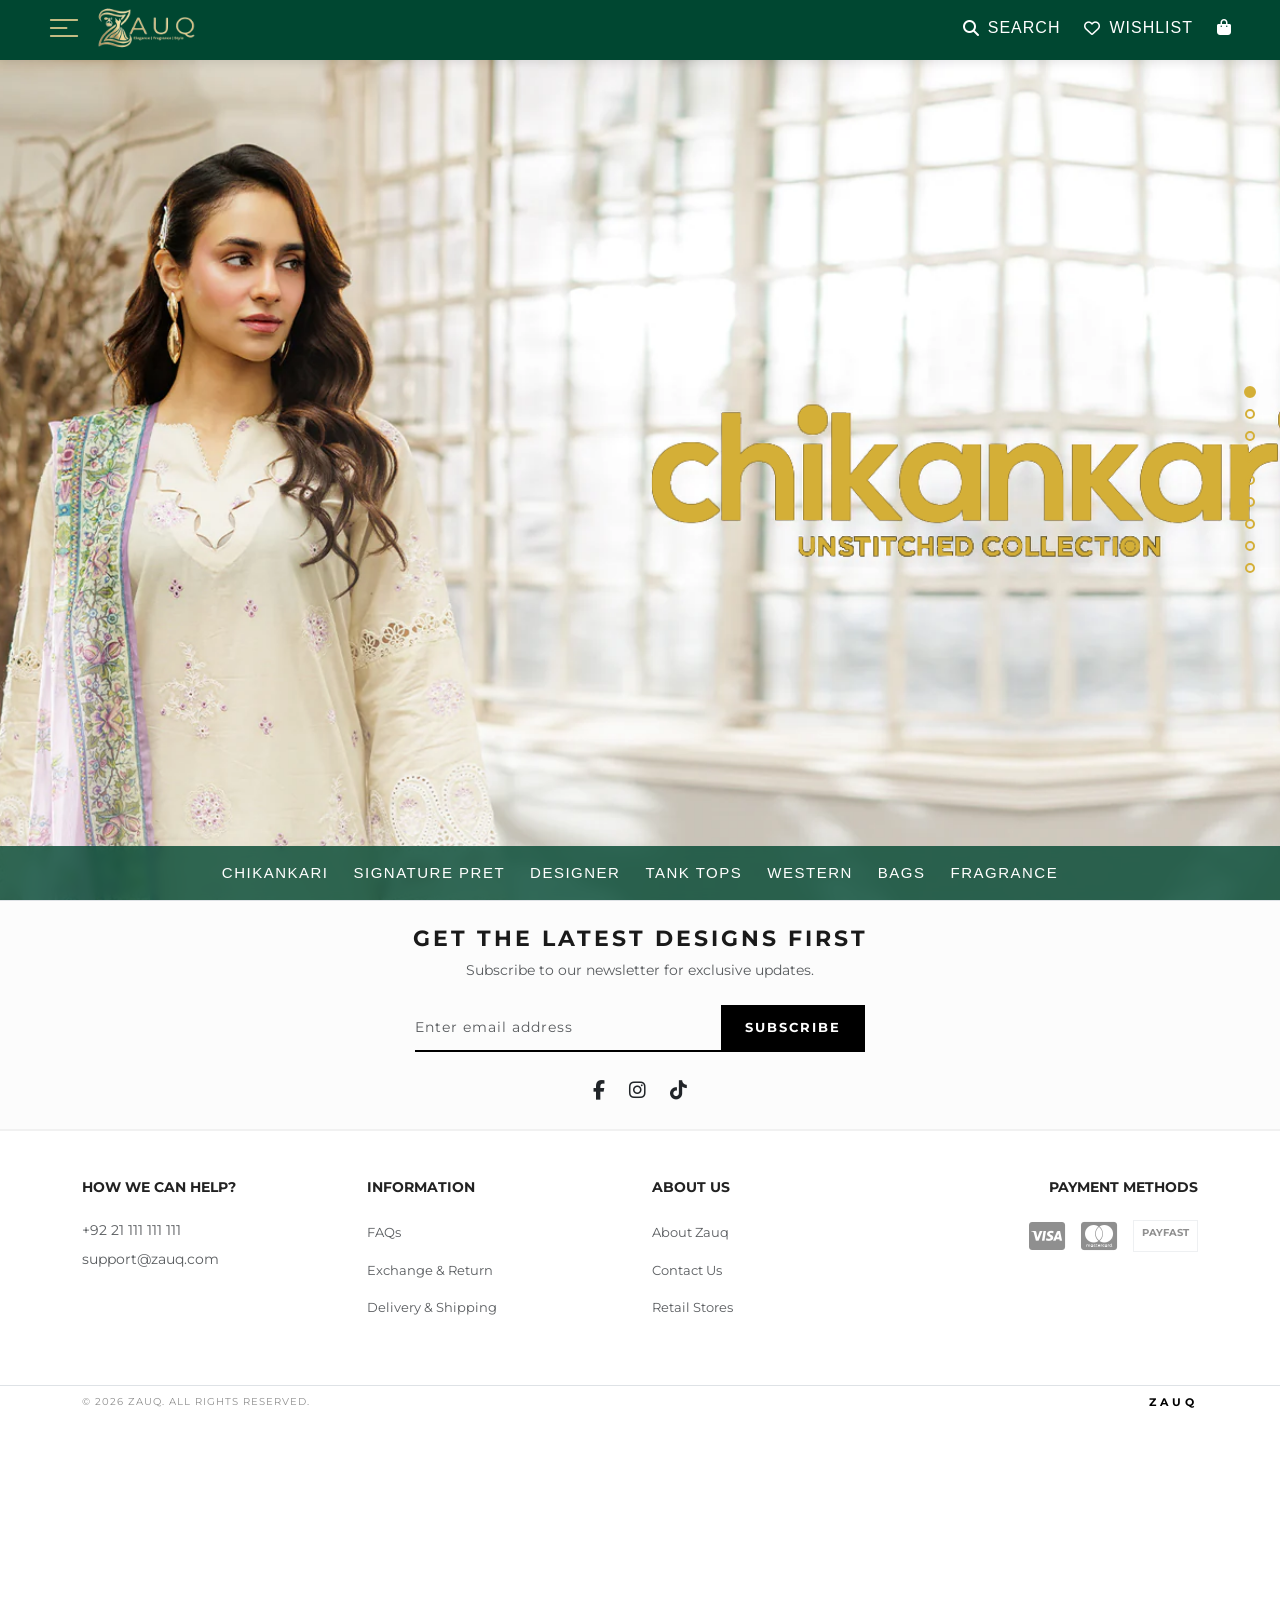
==== index.html @ 44a51583 "first commit" ====
<!doctype html>
<html lang="en">
  <head>
    <meta charset="UTF-8" />
    <meta name="viewport" content="width=device-width, initial-scale=1.0" />
    <title>Zauq - Luxury E-Store</title>
    <!-- Fonts & Icons -->
    <link
      rel="stylesheet"
      href="https://cdnjs.cloudflare.com/ajax/libs/font-awesome/6.4.0/css/all.min.css"
    />
    <link
      href="https://fonts.googleapis.com/css2?family=Montserrat:wght@400;600;700&display=swap"
      rel="stylesheet"
    />
    <link
      href="https://cdn.jsdelivr.net/npm/bootstrap@5.0.2/dist/css/bootstrap.min.css"
      rel="stylesheet"
    />
    <link rel="stylesheet" href="style.css" />
  </head>
  <body>
    <!-- ....................header -->
    <header class="zauq-header sticky-top">
      <nav class="navbar p-0">
        <div
          class="container-fluid px-lg-5 d-flex justify-content-between align-items-center"
        >
          <div class="d-flex align-items-center">
            <img
              src="assets/menu (1).png"
              alt="Menu"
              class="me-3 cursor-pointer menu-icon iconM"
              data-bs-toggle="offcanvas"
              data-bs-target="#zauqSidebar"
              aria-controls="zauqSidebar"
            />
            <a
              class="navbar-brand m-0"
              href="javascript:void(0)"
              onclick="home()"
            >
              <img src="assets/logoo.png" alt="Zauq Logo" class="header-logo" />
            </a>
          </div>
          <div class="d-flex align-items-center gap-4">
            <a
              href="javascript:void(0)"
              class="text-decoration-none"
              onclick="searchdisplay()"
              ><div
                class="header-action-item d-none d-md-flex align-items-center"
              >
                <i class="fa-solid fa-magnifying-glass me-2"></i>
                <span class="action-text">SEARCH</span>
              </div></a
            >
            <div class="header-action-item d-flex align-items-center">
              <i class="fa-regular fa-heart me-2"></i>
              <span class="action-text d-none d-md-inline">WISHLIST</span>
            </div>
            <div class="header-action-item">
              <i class="fa-solid fa-bag-shopping"></i>
            </div>
          </div>
        </div>
      </nav>
    </header>
    <!-- .................... offcanvas -->
    
    <div
      class="offcanvas offcanvas-start border-0"
      tabindex="-1"
      id="zauqSidebar"
      aria-labelledby="zauqSidebarLabel"
      style="width: 320px"
    >
      <div class="offcanvas-header border-bottom p-4">
        <h5
          class="offcanvas-title fw-bold text-uppercase tracking-widest"
          id="zauqSidebarLabel"
          style="letter-spacing: 2px"
        >
          ZAUQ
        </h5>
        <button
          type="button"
          class="btn-close text-reset shadow-none"
          data-bs-dismiss="offcanvas"
          aria-label="Close"
        ></button>
      </div>
      <div class="offcanvas-body p-0">
        <ul class="list-unstyled mb-0">
          <li class="border-bottom">
            <a
              href="javascript:void(0)"
              onclick="renderCatagory('chikankari')"
              class="nav-link-item"
              >CHIKANKARI</a
            >
          </li>
          <li class="border-bottom">
            <a
              href="javascript:void(0)"
              onclick="renderCatagory('signature')"
              class="nav-link-item"
              >SIGNATURE PRET</a
            >
          </li>
          <li class="border-bottom">
            <a
              href="javascript:void(0)"
              onclick="renderCatagory('designer')"
              class="nav-link-item"
              >DESIGNER</a
            >
          </li>
          <li class="border-bottom">
            <a
              href="javascript:void(0)"
              onclick="renderCatagory('tankTop')"
              class="nav-link-item"
              >TANK TOPS</a
            >
          </li>
          <li class="border-bottom">
            <a
              href="javascript:void(0)"
              onclick="renderCatagory('western')"
              class="nav-link-item"
              >WESTERN</a
            >
          </li>
          <li class="border-bottom">
            <a
              href="javascript:void(0)"
              onclick="renderCatagory('bags')"
              class="nav-link-item"
              >BAGS</a
            >
          </li>
          <li class="border-bottom">
            <a
              href="javascript:void(0)"
              onclick="renderCatagory('fragrance')"
              class="nav-link-item"
              >FRAGRANCE</a
            >
          </li>
        </ul>

        <div class="p-4 mt-4 bg-light">
          <p class="small text-muted mb-3 fw-bold">HELP & INFORMATION</p>
          <ul class="list-unstyled small">
            <li class="mb-2">
              <a href="dilivery.html" class="text-decoration-none text-dark"
                >Shipping Policy</a
              >
            </li>
            <li class="mb-2">
              <a href="exchange.html" class="text-decoration-none text-dark"
                >Returns & Exchange</a
              >
            </li>
            <li>
              <a href="contact.html" class="text-decoration-none text-dark"
                >Contact Us</a
              >
            </li>
          </ul>
        </div>
      </div>
    </div>
    <!-- ........................home -->

    <main id="zauq-main">
      <section class="hero-container" id="displayHero">
        <div class="side-bullets">
          <button class="bullet active" index="0"></button>
          <button class="bullet" index="1"></button>
          <button class="bullet" index="2"></button>
          <button class="bullet" index="3"></button>
          <button class="bullet" index="4"></button>
          <button class="bullet" index="5"></button>
          <button class="bullet" index="6"></button>
          <button class="bullet" index="7"></button>
          <button class="bullet" index="8"></button>
        </div>

        <img
          src="assets/11.png"
          id="mainHeroImg"
          class="hero-display-img"
          alt="Main Display"
        />

        <nav class="hero-bottom-nav">
          <div class="container-fluid">
            <ul class="nav-links">
              <li>
                <a
                  href="javascript:void(0)"
                  onclick="renderCatagory('chikankari')"
                  >CHIKANKARI</a
                >
              </li>
              <li>
                <a
                  href="javascript:void(0)"
                  onclick="renderCatagory('signature')"
                  >SIGNATURE PRET</a
                >
              </li>
              <li>
                <a
                  href="javascript:void(0)"
                  onclick="renderCatagory('designer')"
                  >DESIGNER</a
                >
              </li>
              <li>
                <a href="javascript:void(0)" onclick="renderCatagory('tankTop')"
                  >TANK TOPS</a
                >
              </li>
              <li>
                <a href="javascript:void(0)" onclick="renderCatagory('western')"
                  >WESTERN</a
                >
              </li>
              <li>
                <a href="javascript:void(0)" onclick="renderCatagory('bags')"
                  >BAGS</a
                >
              </li>
              <li>
                <a
                  href="javascript:void(0)"
                  onclick="renderCatagory('fragrance')"
                  >FRAGRANCE</a
                >
              </li>
            </ul>
          </div>
        </nav>
      </section>

      <footer class="bg-white border-top" id="footer">
        <div class="subscribe-section py-4 border-bottom">
          <div class="container text-center">
            <h3 class="fw-bold mb-2 ls-2">GET THE LATEST DESIGNS FIRST</h3>
            <p class="text-muted small mb-4">
              Subscribe to our newsletter for exclusive updates.
            </p>
            <div
              class="subscribe-form mx-auto d-flex"
              style="max-width: 450px; border-bottom: 2px solid #000"
            >
              <input
                type="email"
                name="email"
                id="email"
                class="form-control border-0 bg-transparent rounded-0"
                placeholder="Enter email address"
              />
              <button class="btn btn-dark rounded-0 px-4 fw-bold">
                SUBSCRIBE
              </button>
            </div>
            <div
              class="social-icons d-flex justify-content-center gap-4 mt-4 text-dark"
            >
              <a href="#" class="text-dark"
                ><i class="fa-brands fa-facebook-f"></i
              ></a>
              <a href="#" class="text-dark"
                ><i class="fa-brands fa-instagram"></i
              ></a>
              <a href="#" class="text-dark"
                ><i class="fa-brands fa-tiktok"></i
              ></a>
            </div>
          </div>
        </div>

        <div class="footer-links py-5">
          <div class="container">
            <div class="row g-4">
              <div class="col-md-3">
                <h6 class="fw-bold small mb-4">HOW WE CAN HELP?</h6>
                <p class="small text-muted mb-2">+92 21 111 111 111</p>
                <p class="small text-muted">support@zauq.com</p>
              </div>
              <div class="col-md-3">
                <h6 class="fw-bold small mb-4">INFORMATION</h6>
                <ul class="list-unstyled small text-muted lh-lg">
                  <a href="faqs.html" class="text-decoration-none text-muted"
                    ><li>FAQs</li></a
                  >
                  <a
                    href="exchange.html"
                    class="text-decoration-none text-muted"
                    ><li>Exchange & Return</li></a
                  >
                  <a
                    href="dilivery.html"
                    class="text-decoration-none text-muted"
                    ><li>Delivery & Shipping</li></a
                  >
                </ul>
              </div>
              <div class="col-md-3">
                <h6 class="fw-bold small mb-4">ABOUT US</h6>
                <ul class="list-unstyled small text-muted lh-lg">
                  <a href="about.html" class="text-decoration-none text-muted"
                    ><li>About Zauq</li></a
                  >
                  <a href="contact.html" class="text-decoration-none text-muted"
                    ><li>Contact Us</li></a
                  >
                  <a
                    href="retailstore.html"
                    class="text-decoration-none text-muted"
                    ><li>Retail Stores</li></a
                  >
                </ul>
              </div>
              <div class="col-md-3 text-md-end">
                <h6 class="fw-bold small mb-4">PAYMENT METHODS</h6>
                <div
                  class="payment-methods d-flex justify-content-md-end gap-3 grayscale opacity-50"
                >
                  <i class="fa-brands fa-cc-visa fs-2"></i>
                  <i class="fa-brands fa-cc-mastercard fs-2"></i>
                  <span class="border px-2 py-1 fw-bold" style="font-size: 10px"
                    >PAYFAST</span
                  >
                </div>
              </div>
            </div>
          </div>
        </div>

        <div class="footer-bottom py-2 border-top">
          <div
            class="container d-flex justify-content-between align-items-center"
          >
            <p class="small mb-0 opacity-50">
              © 2026 ZAUQ. ALL RIGHTS RESERVED.
            </p>
            <span class="zauq-logo-footer">ZAUQ</span>
          </div>
        </div>
      </footer>
    </main>
    <!-- .................... search -->
    <div class="container mt-5" id="searchContainer">
      <div class="row g-3 mt-4 justify-content-center">
        <div class="col-md-3">
          <span class="filter-label">CATEGORY</span>
          <select
            class="form-select filter-select"
            id="categoryFilter"
          ></select>
        </div>
        <div class="col-md-3">
          <span class="filter-label">COLLECTION</span>
          <select
            class="form-select filter-select"
            id="collectionFilter"
          >
        <option value="all">All COLLECTIONS</option>
        </select>
        </div>

        <div class="col-md-3">
          <button
            class="abbtn"
            onclick="startSearch()"
            style="margin-top: 27px"
          >
            SEARCH NOW
          </button>
        </div>
      </div>

      <div class="row g-4 mt-2 px-lg-5 " id="zauqText">
        <div class="col-12 text-center py-0">
          <p class="text-muted italic opacity-50">
            Select a category or collection to discover Zauq.
          </p>
        </div>
      </div>
    </div>
    <!-- ...........................product section...................... -->
    <section id="productDisplay">
      <section class="category-nav-section py-5 bg-white" id="circleNAve">
        <div class="container-fluid px-lg-5">
          <h4 class="section-heading mb-4 text-center" id="catHeading"></h4>
          <div
            class="category-scroll-wrapper d-flex justify-content-start justify-content-md-center gap-4 pb-3 pt-2"
            id="catNavSec"
          ></div>
        </div>
      </section>
      <section class="product-grid py-5">
        <div class="container-fluid px-lg-5">
          <div class="row g-4" id="productContainer"></div>
        </div>
      </section>
    </section>
<!-- .................produtc card details -->
            <div class="container" id="productCardDetails">
    
</div>
<!-- ....................buy it now now -->
<div class="offcanvas offcanvas-end" tabindex="-1" id="checkoutSidebar" aria-labelledby="checkoutLabel" style="width: 400px;">
  <div class="offcanvas-header border-bottom p-4">
    <h5 class="offcanvas-title fw-bold tracking-widest" id="checkoutLabel">ORDER SUMMARY</h5>
    <button type="button" class="btn-close text-reset shadow-none" data-bs-dismiss="offcanvas" aria-label="Close"></button>
  </div>
  
  <div class="offcanvas-body p-4">
    <div id="checkoutItemDetails" class="mb-4">
        <div class="d-flex gap-3 bg-light p-3 border">
            <img src="" id="checkoutItemImg" style="width: 80px; height: 100px; object-fit: cover;">
            <div>
                <h6 id="checkoutItemName" class="fw-bold mb-1 small"></h6>
                <p class="small text-muted mb-1"><span id="checkoutItemSize"></span></p>
                <p class="fw-bold mb-0" id="checkoutItemPrice"></p>
            </div>
        </div>
    </div>

    <form id="quickCheckoutForm">
        <label class="fw-bold small mb-2">SHIPPING DETAILS</label>
        <input type="text" class="form-control rounded-0 mb-3" placeholder="Full Name" required>
        <input type="tel" class="form-control rounded-0 mb-3" placeholder="Phone Number" required>
        <textarea class="form-control rounded-0 mb-3" rows="3" placeholder="Complete Address" required></textarea>
        
        <select class="form-select rounded-0 mb-4">
            <option selected>Karachi</option>
            <option>Lahore</option>
            <option>Islamabad</option>
        </select>

        <div class="d-flex justify-content-between mb-2">
            <span class="text-muted small"></span>
            <span id="subtotal" class="fw-bold"></span>
        </div>

        <button type="button" onclick="confirmOreder()" class="btn btn-dark w-100 rounded-0 py-3 mt-3 fw-bold tracking-widest zauq-btn">
            CONFIRM ORDER
        </button>
    </form>
  </div>
</div>
<script src="https://cdn.jsdelivr.net/npm/sweetalert2@11"></script>
    <script
      src="https://cdn.jsdelivr.net/npm/bootstrap@5.0.2/dist/js/bootstrap.bundle.min.js"
      integrity="sha384-MrcW6ZMFYlzcLA8Nl+NtUVF0sA7MsXsP1UyJoMp4YLEuNSfAP+JcXn/tWtIaxVXM"
      crossorigin="anonymous"
    ></script>

    <script src="app.js"></script>
  </body>
</html>
---- style.css ----
:root {
  --emerald-green: #004731;
  --gold-accent: #d4af37;
  --text-white: #ffffff;
}
body{
    overflow-x: hidden;
    width: 100%;
}
body { font-family: 'Inter', sans-serif; color: #111; }
        .product-img { width: 100%; height: auto; object-fit: cover; }
        .product-title { font-family: 'Playfair Display', serif; font-size: 2.5rem; margin-bottom: 10px; }
        .price { font-size: 1.5rem; color: #bc9c6a; font-weight: 600; margin-bottom: 20px; }
        .btn-add-bag { background: #111; color: #fff; border-radius: 0; padding: 15px 30px; letter-spacing: 2px; width: 100%; }
        .btn-add-bag:hover { background: #333; color: white; }
        .breadcrumb { font-size: 0.8rem; text-transform: uppercase; letter-spacing: 1px; }
.form-select:focus{
    box-shadow: none;
    border-color: #004731;

}
/* Product Detail Specific Styles */
.breadcrumb-item + .breadcrumb-item::before {
    content: "|";
}
/* SweetAlert Custom Classes */
.swal-zauq-popup {
    border: 2px solid #004731 !important;
    border-radius: 0 !important; /* Sharp corners for luxury feel */
    padding: 2rem !important;
}

.swal-zauq-title {
    font-family: 'Montserrat', sans-serif !important;
    letter-spacing: 4px !important;
    font-weight: 700 !important;
    text-transform: uppercase;
}

.swal-zauq-btn {
    background-color:#004731 !important;
    color: #fff !important;
    border: none !important;
    padding: 12px 30px !important;
    font-size: 14px !important;
    letter-spacing: 2px !important;
    font-weight: bold !important;
    cursor: pointer !important;
    transition: 0.3s !important;
    border-radius: 0 !important; /* Match your theme */
}

.swal-zauq-btn:hover {
    background-color: transparent !important; /* Your Gold Color */
    color:#004731 !important;
    border: 1px solid #004731 !important;
}
#mainImg {
    transition: transform 0.5s ease;
    cursor: zoom-in;
}
.product-main-img-container {
    height: 80vh; /* Screen ka 80% hissa cover karegi */
    overflow: hidden;
    margin-top: 50px;
    background-color: transparent; /* Background taake khali jagah buri na lage */
}#checkoutSidebar {
    border-left: 1px solid #004731;
}

.tracking-widest {
    letter-spacing: 2px;
}

.zauq-btn {
    transition: 0.3s;
    border: 1px solid #004731 !important;
    background-color: #004731 !important;
}

.zauq-btn:hover {
    background-color:transparent !important; /* Gold hover */
    border-color:#004731 !important;
    color: #004731 !important;
}

/* Form focus color change */
.form-control:focus, .form-select:focus {
    border-color: #004731;
    box-shadow: none;
}

.imgCard {
    width: 100%;
    height: 100%;

    object-fit: contain; /* Agar poori image dikhani hai baghair katay */
    /* Ya phir 'cover' use karein agar aapko poora box bharna hai */
    object-position: top center;
}

.size-btn {
    border: 1px solid #ddd;
    background: white;
    padding: 8px 18px;
    font-size: 13px;
    transition: 0.3s;
}

.size-btn:hover, .size-btn.active {
    border-color: #000;
    background: #000;
    color: #fff;
}

.quantity-wrapper {
    border: 1px solid #004731;
    height: 50px;
}

.qty-control {
    background: none;
    border: none;
    padding: 0 15px;
    font-size: 20px;
    cursor: pointer;
}

#qtyInput {
    width: 40px;
    border: none;
    text-align: center;
    font-weight: bold;
}

.btn-add-to-cart {
    background: transparent;
    border: 1px solid #004731;
    color: #004731;
    font-weight: bold;
    letter-spacing: 2px;
    transition: 0.3s;
    height: 50px;
}

.btn-add-to-cart:hover {
    background:#004731;
    color: #fff;
}

.btn-buy-now {
    background: #004731; /* Gold touch for Luxury */
    color: white;
    border: none;
    padding: 15px;
    font-weight: bold;
    letter-spacing: 2px;
}
.btn-buy-now:hover {
    background:transparent;
    border: 1px solid #004731;
    color: #004731;
}

.product-info-sticky {
    position: sticky;
    top: 100px;
}

/* Chrome, Safari, Edge, Opera - Remove arrows from number input */
input::-webkit-outer-spin-button,
input::-webkit-inner-spin-button {
  -webkit-appearance: none;
  margin: 0;
}

#productDisplay , #searchContainer{
    display: none;
}
.abbtn:hover{
    border: 1px solid #004731 !important;
    color: #004731 !important;
    background-color: transparent !important;
    outline: #004731;
}
body { font-family: 'Inter', sans-serif; background-color: #fff; }
        .search-header { padding: 60px 0; border-bottom: 1px solid #eee; }
        .search-input-lg{
            border: none;
            border-bottom: 2px solid #004731;
            font-size: 2.5rem;
            font-weight: 300;
            border-radius: 0;
            padding: 10px 0;
            font-family: 'Playfair Display', serif;
        }
        .search-input-lg:focus{ box-shadow: none; border-bottom: 2px solid #bc9c6a !important; }
        .filter-select {
            border-radius: 0;
            border: 1px solid #ddd;
            padding: 12px;
            font-size: 0.85rem;
            letter-spacing: 1px;
            text-transform: uppercase;
        }
        .filter-label { font-size: 0.7rem; font-weight: 700; letter-spacing: 2px; color: #999; margin-bottom: 8px; display: block; }
        #searchResultCount { font-size: 0.9rem; color: #666; margin-top: 20px; }
.zauq-header {
    z-index: 1020 !important; /* Bootstrap standard sticky-top z-index */
}
.offcanvas {
    z-index: 1060 !important;
}

.offcanvas-backdrop {
    z-index: 1050 !important;
}
/* Sidebar Link Styling */
.nav-link-item {
    display: block;
    padding: 18px 25px;
    color: #111;
    text-decoration: none;
    font-weight: 500;
    font-size: 0.9rem;
    letter-spacing: 1px;
    transition: all 0.3s ease;
}
.iconM{
  cursor: pointer !important;
}

.nav-link-item:hover {
    background-color: #f8f9fa;
    color: #bc9c6a; /* Aapka accent color */
    padding-left: 35px; /* Slide effect on hover */
}

/* Offcanvas Body Animation */
.offcanvas.show {
    box-shadow: 0 0 50px rgba(0,0,0,0.1);
}

.tracking-widest {
    letter-spacing: 3px;
}

/* Custom Close Button for Premium Look */
.btn-close:focus {
    box-shadow: none;
}
/* Header Styling */
.zauq-header {
  background-color: var(--emerald-green);
  height: 60px;
  box-shadow: 0 2px 10px rgba(0,0,0,0.1);
  z-index: 1050;
}

.header-logo { width: 100px; height: auto; }

.header-action-item {
  color: var(--text-white);
  cursor: pointer;
  font-size: 16px;
  letter-spacing: 1px;
  transition: 0.3s;
}

.header-action-item:hover { color: var(--gold-accent); }

/* Hero Container */
.hero-container {
  height: calc(100vh - 60px);
  position: relative;
  overflow: hidden;
  width: 100%;
}

.hero-display-img {
  width: 100%;
  height: 100%;
  object-fit: cover;
  transition: all 0.8s cubic-bezier(0.4, 0, 0.2, 1); 
  /* transition:  1.2s ease-in-out; */
}
.slide-in-top {
    animation: slideIn 0.8s forwards;
}

@keyframes slideIn {
    0% {
        opacity: 0;
        transform: translateY(-20px); 
    }
    100% {
        opacity: 1;
        transform: translateY(0);    
    }
}
/* Bullets Styling */
.side-bullets {
  position: absolute;
  right: 25px;
  top: 50%;
  transform: translateY(-50%);
  display: flex;
  flex-direction: column;
  gap: 12px;
  z-index: 20;
}

.bullet {
  width: 10px;
  height: 10px;
  border-radius: 50%;
  border: 2px solid var(--gold-accent);
  background: transparent;
  padding: 0;
  transition: 0.3s;
}

.bullet.active {
  background: var(--gold-accent);
  transform: scale(1.2);
}

/* Bottom Nav with Background Overlay */
.hero-bottom-nav {
  position: absolute;
  bottom: 0;
  left: 0;
  width: 100%;
  background: rgba(0, 71, 49, 0.8); /* Semi-transparent Emerald */
  backdrop-filter: blur(5px);
  padding: 15px 0;
  z-index: 10;
}

.nav-links {
  display: flex;
  justify-content: center;
  list-style: none;
  margin: 0;
  padding: 0;
  gap: 25px;
}

.nav-links li a {
  color: var(--text-white);
  text-decoration: none;
  font-size: 15px;
 letter-spacing: 1.5px;
  text-transform: uppercase;
  transition: 0.3s;
}

.nav-links li a:hover {
  color: var(--gold-accent);
}
.subscribe-form input:focus{
    border: transparent !important;
}
/* --- PREMIUM FOOTER STYLING --- */
footer {
    background-color: #ffffff;
    font-family: 'Montserrat', sans-serif;
    color: #222;
    height: calc(100vh - 60px);
  position: relative;
  overflow: hidden;
  width: 100%;
}

/* Subscribe Section */
.subscribe-section {
    padding: 80px 0;
    background-color: #fcfcfc; /* Bohat halka sa contrast */
}

.ls-2 {
    letter-spacing: 3px;
    font-size: 1.4rem;
    color: #1a1a1a;
}

/* Input Box - No Blue Glow */
.subscribe-form {
    transition: all 0.4s ease;
}

.subscribe-form input {
    font-size: 0.9rem;
    letter-spacing: 1px;
    padding: 12px 0;
}

/* Focus hone pe blue outline khatam */
.subscribe-form input:focus {
    box-shadow: none !important;
    outline: none !important;
    background-color: transparent;
}

.subscribe-form:focus-within {
    border-bottom: 2px solid var(--emerald-green) !important;
    transform: translateY(-2px);
}

.subscribe-form .btn-dark {
    background-color: #000;
    border: none;
    font-size: 0.8rem;
    letter-spacing: 2px;
    transition: all 0.3s ease;
}

.subscribe-form .btn-dark:hover {
    background-color: var(--emerald-green);
    letter-spacing: 3px;
}

/* Social Icons */
.social-icons a {
    font-size: 1.2rem;
    transition: all 0.3s ease;
    display: inline-block;
}

.social-icons a:hover {
    color: var(--emerald-green) !important;
    transform: translateY(-5px);
}

/* Footer Links */
footer{
     height: calc(100vh - 60px);
     overflow-x: hidden;
}
.footer-heading {
    font-size: 0.85rem;
    font-weight: 700;
    letter-spacing: 2px;
    margin-bottom: 25px;
    color: #000;
    text-transform: uppercase;
}

.footer-links ul li {
    font-size: 0.8rem;
    margin-bottom: 12px;
    transition: all 0.3s ease;
    position: relative;
    width: fit-content;
}

/* Link Hover Effect - Emerald Underline */
.footer-links ul li:hover {
    color: var(--emerald-green);
    transform: translateX(8px); /* Halki si movement */
    cursor: pointer;
}

/* Payment Icons */
.payment-methods i {
    transition: all 0.3s ease;
}

.payment-methods i:hover {
    filter: grayscale(0);
    opacity: 1;
    transform: scale(1.1);
}

/* Bottom Bar */
.footer-bottom {
    background-color: #fff;
    font-size: 0.7rem;
    letter-spacing: 1px;
}

.zauq-logo-footer {
    font-weight: 700;
    text-transform: uppercase;
    letter-spacing: 4px;
    color: #000;
}
/* Section Heading */
.section-heading {
    font-size: 1.2rem;
    font-weight: 700;
    letter-spacing: 3px;
    color: var(--emerald-green);
    text-transform: uppercase;
}

/* Scroll Wrapper for Mobile */
.category-scroll-wrapper {
    overflow-x: auto;
    white-space: nowrap;
    -webkit-overflow-scrolling: touch;
}

/* Hide Scrollbar but keep functionality */
.category-scroll-wrapper::-webkit-scrollbar {
    display: none;
}

.cat-item {
    min-width: 100px; /* Width for each item */
    cursor: pointer;
    transition: transform 0.3s ease;
}

.cat-item:hover {
    transform: translateY(-5px);
}

/* Small Circle Styling */
.cat-circle {
    width: 90px;
    height: 90px;
    border-radius: 50%;
    overflow: hidden;
    margin: 0 auto 12px;
    border: 2px solid transparent;
    transition: all 0.3s ease;
    box-shadow: 0 4px 10px rgba(0,0,0,0.05);
}

.cat-circle img {
    width: 100%;
    height: 100%;
    object-fit: cover;
}

/* Hover Effect on Circle */
.cat-item:hover .cat-circle {
    border-color: var(--gold-accent);
}

/* Label Styling */
.cat-label {
    font-size: 10px;
    font-weight: 700;
    letter-spacing: 1px;
    color: #333;
    text-transform: uppercase;
    margin: 0;
}

.cat-item:hover .cat-label {
    color: var(--emerald-green);
}
/* Product Card Container */
.product-card {
    cursor: pointer;
    transition: all 0.3s ease;
}

/* Image Wrapper & Overlay Logic */
.product-image-wrapper {
    position: relative;
    overflow: hidden;
    background-color: #f9f9f9;
}

.product-img {
    width: 100%;
    height: auto;
    display: block;
    transition: opacity 0.6s ease, transform 0.8s ease;
}

/* Hover Pe Dusri Image Show Karne Ke Liye */
.product-img.secondary {
    position: absolute;
    top: 0;
    left: 0;
    opacity: 0;
}

.product-card:hover .product-img.primary {
    opacity: 0;
}

.product-card:hover .product-img.secondary {
    opacity: 1;
    transform: scale(1.05); /* Halka sa zoom effect */
}

/* Badge Styling */
.badge-new {
    position: absolute;
    top: 15px;
    left: 15px;
    background-color: var(--emerald-green);
    color: #fff;
    font-size: 10px;
    padding: 4px 12px;
    font-weight: 700;
    letter-spacing: 1px;
}

/* Quick Add Button (Bottom Se Slide Hoga) */
.btn-quick-add {
    position: absolute;
    bottom: -50px; /* Initially hidden */
    left: 0;
    width: 100%;
    background-color: rgba(0, 71, 49, 0.9); /* Emerald with transparency */
    color: #fff;
    border: none;
    padding: 12px;
    font-size: 12px;
    font-weight: 700;
    letter-spacing: 2px;
    transition: all 0.4s ease;
}

.product-card:hover .btn-quick-add {
    bottom: 0; /* Hover pe slide up */
}

/* Details Section */
.product-name {
    font-size: 13px;
    font-weight: 700;
    letter-spacing: 1px;
    margin-bottom: 5px;
    color: #1a1a1a;
}

.product-category {
    font-size: 10px;
    letter-spacing: 0.5px;
    margin-bottom: 8px;
    text-transform: uppercase;
}

.current-price {
    font-size: 14px;
    font-weight: 700;
    color: var(--emerald-green);
}

.old-price {
    font-size: 12px;
}
#returns-zauq {
    font-family: 'Inter', sans-serif;
  }
  
  .policy-content p {
    max-width: 850px;
    margin-left: auto;
    margin-right: auto;
  }

  .border-bottom {
    border-bottom: 2px solid #f1f1f1 !important;
    transition: border-color 0.3s ease;
  }

  .border-bottom:hover {
    border-color: var(--emerald-green) !important;
  }


.zauq-about-section {
    background-color: #ffffff;
    color: #1a1a1a;
  }
  #shipping-zauq {
    font-family: 'Inter', sans-serif;
  }
  
  .x-small {
    font-size: 0.75rem;
  }

  .shipping-content {
    max-width: 900px;
    margin: 0 auto;
  }

  /* Adding a subtle hover to the stat boxes */
  .border.shadow-sm {
    transition: transform 0.3s ease, border-color 0.3s ease;
  }

  .border.shadow-sm:hover {
    transform: translateY(-5px);
    border-color: #004731 !important;
  }
  
  .zauq-content p {
    line-height: 1.8;
  }
  .abbtn{
    background-color: rgba(0, 71, 49, 0.9); /* Emerald with transparency */
    color: #fff;
    border: none;
    padding: 12px;
    font-size: 12px;
    font-weight: 700;
    letter-spacing: 2px;
    transition: all 0.4s ease;
  }
  .form-control:focus {
  outline: none !important;
  box-shadow: none !important;
  border-color: #004731; /* apna color */
}

  
  .shadow-sm-hover {
    transition: box-shadow 0.3s;
  }
  .shadow-sm-hover:hover {
    box-shadow:0 4px 10px rgba(0,0,0,0.05) !important;
  }
.accordion-item {
    background-color: transparent;
    border: none;
  }
  
  .accordion-button {
    background-color: #fff !important;
    color: #111 !important;
    box-shadow: none !important;
  }

  .accordion-button:not(.collapsed) {
    color: #bc9c6a !important; /* Accent color when open */
  }

  .accordion-button::after {
    filter: grayscale(1); /* Keeps icons minimal */
  }

  .accordion-body {
    background-color: #fff;
    padding-top: 0;
    padding-bottom: 30px;
  }

  #faqs-zauq {
    font-family: 'Inter', sans-serif;
  }
  /* Responsive adjustment for the border-ends on mobile */
  @media (max-width: 768px) {
    .border-end {
      border: none !important;
      border-bottom: 1px solid #dee2e6 !important;
      padding-bottom: 10px;
    }
  }

/* Mobile Tweaks */
@media (max-width: 576px) {
    .product-name { font-size: 11px; }
    .current-price { font-size: 12px; }
    .btn-quick-add { padding: 8px; font-size: 10px; }
}
/* Tablet/Mobile Adjustments */
@media (max-width: 768px) {
    .cat-circle {
        width: 75px;
        height: 75px;
    }
}
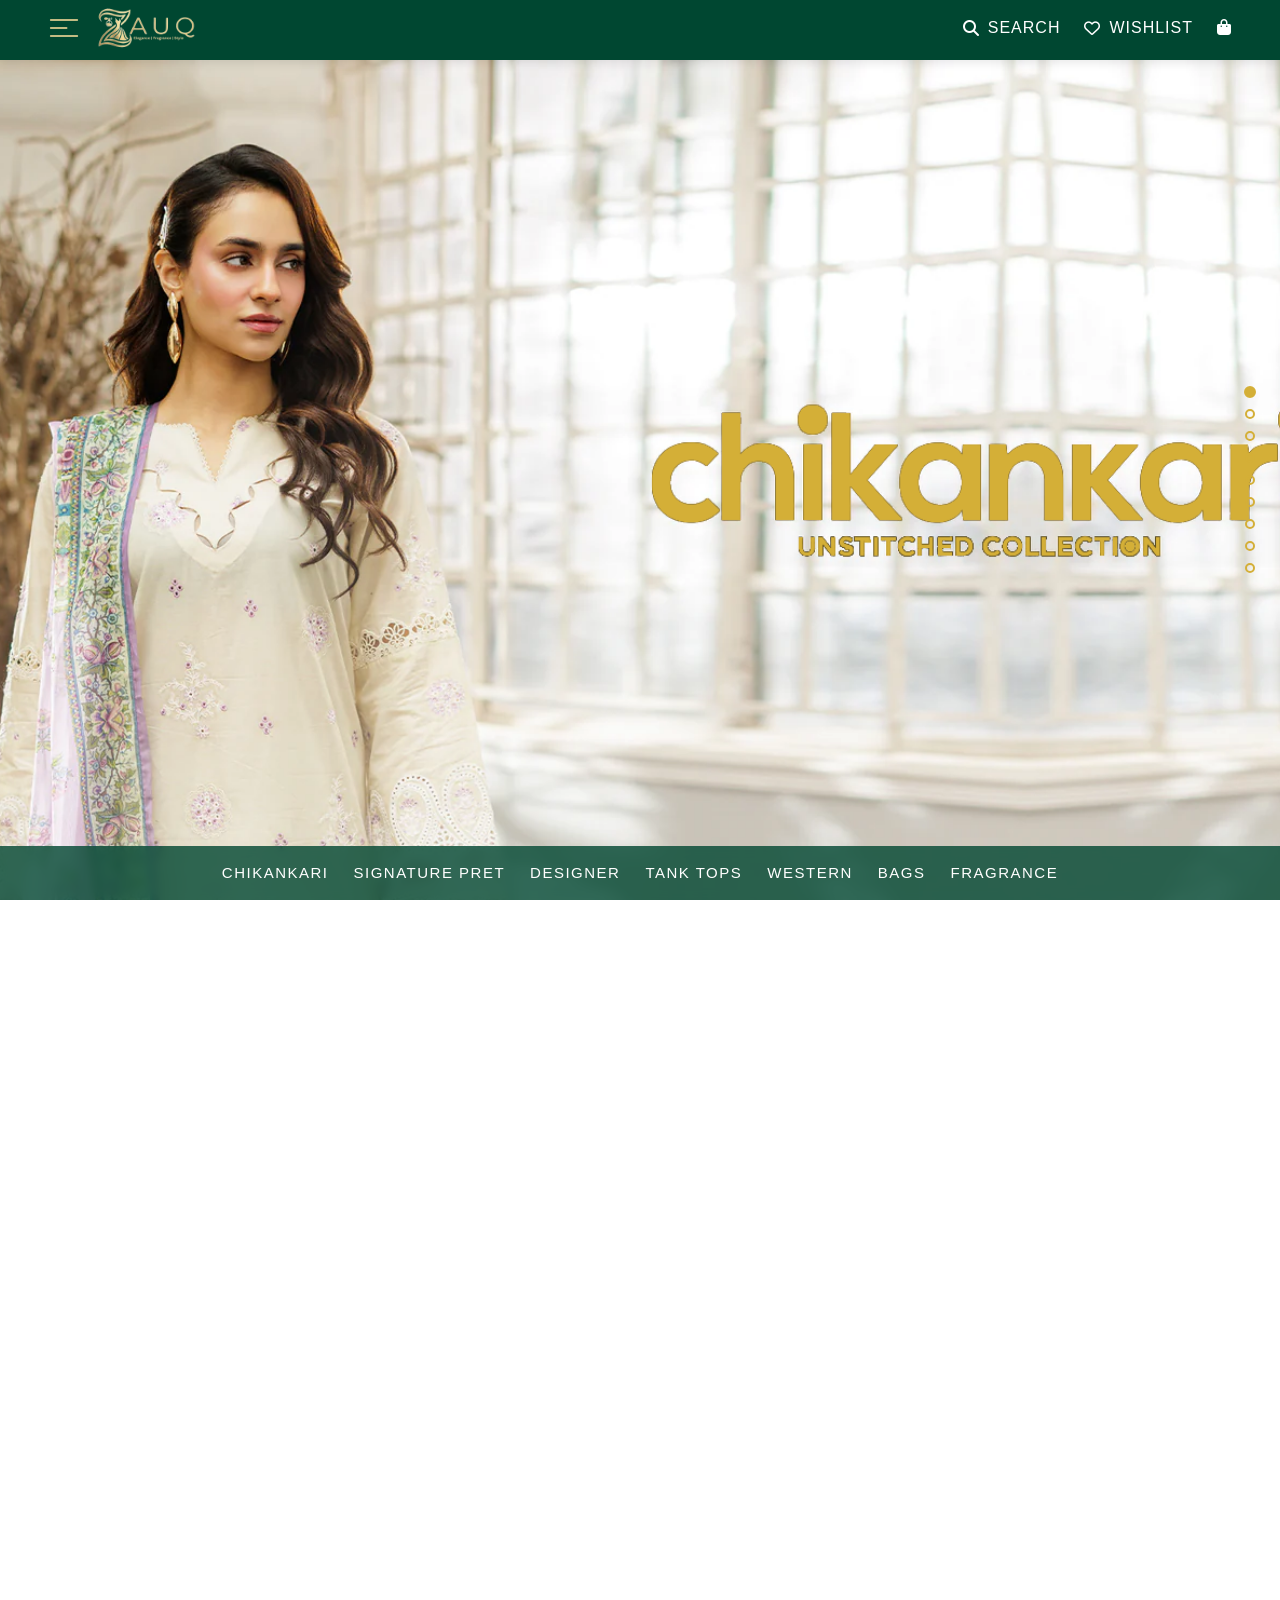
==== commit b04e610b: "meke responsive" ====
--- a/index.html
+++ b/index.html
@@ -49,10 +49,10 @@
               class="text-decoration-none"
               onclick="searchdisplay()"
               ><div
-                class="header-action-item d-none d-md-flex align-items-center"
+                class="header-action-item d-md-flex align-items-center"
               >
                 <i class="fa-solid fa-magnifying-glass me-2"></i>
-                <span class="action-text">SEARCH</span>
+                <span class="action-text d-none d-md-inline">SEARCH</span>
               </div></a
             >
             <div class="header-action-item d-flex align-items-center">
@@ -195,7 +195,7 @@
           alt="Main Display"
         />
 
-        <nav class="hero-bottom-nav">
+        <nav class="hero-bottom-nav d-none d-md-block">
           <div class="container-fluid">
             <ul class="nav-links">
               <li>
@@ -446,7 +446,7 @@
         </select>
 
         <div class="d-flex justify-content-between mb-2">
-            <span class="text-muted small"></span>
+            <span class="text-muted small" id="qty"></span>
             <span id="subtotal" class="fw-bold"></span>
         </div>
 
--- a/style.css
+++ b/style.css
@@ -6,8 +6,9 @@
 body{
     overflow-x: hidden;
     width: 100%;
-}
-body { font-family: 'Inter', sans-serif; color: #111; }
+    font-family: 'Inter', sans-serif;
+}
+
         .product-img { width: 100%; height: auto; object-fit: cover; }
         .product-title { font-family: 'Playfair Display', serif; font-size: 2.5rem; margin-bottom: 10px; }
         .price { font-size: 1.5rem; color: #bc9c6a; font-weight: 600; margin-bottom: 20px; }
@@ -183,7 +184,7 @@
     background-color: transparent !important;
     outline: #004731;
 }
-body { font-family: 'Inter', sans-serif; background-color: #fff; }
+
         .search-header { padding: 60px 0; border-bottom: 1px solid #eee; }
         .search-input-lg{
             border: none;
@@ -744,29 +745,23 @@
     padding-top: 0;
     padding-bottom: 30px;
   }
-
-  #faqs-zauq {
-    font-family: 'Inter', sans-serif;
-  }
-  /* Responsive adjustment for the border-ends on mobile */
   @media (max-width: 768px) {
     .border-end {
       border: none !important;
       border-bottom: 1px solid #dee2e6 !important;
       padding-bottom: 10px;
     }
-  }
-
-/* Mobile Tweaks */
+    .cat-circle {
+        width: 75px;
+        height: 75px;
+    }
+  }
+
+
 @media (max-width: 576px) {
     .product-name { font-size: 11px; }
     .current-price { font-size: 12px; }
     .btn-quick-add { padding: 8px; font-size: 10px; }
-}
-/* Tablet/Mobile Adjustments */
-@media (max-width: 768px) {
-    .cat-circle {
-        width: 75px;
-        height: 75px;
-    }
-}+
+   
+}
